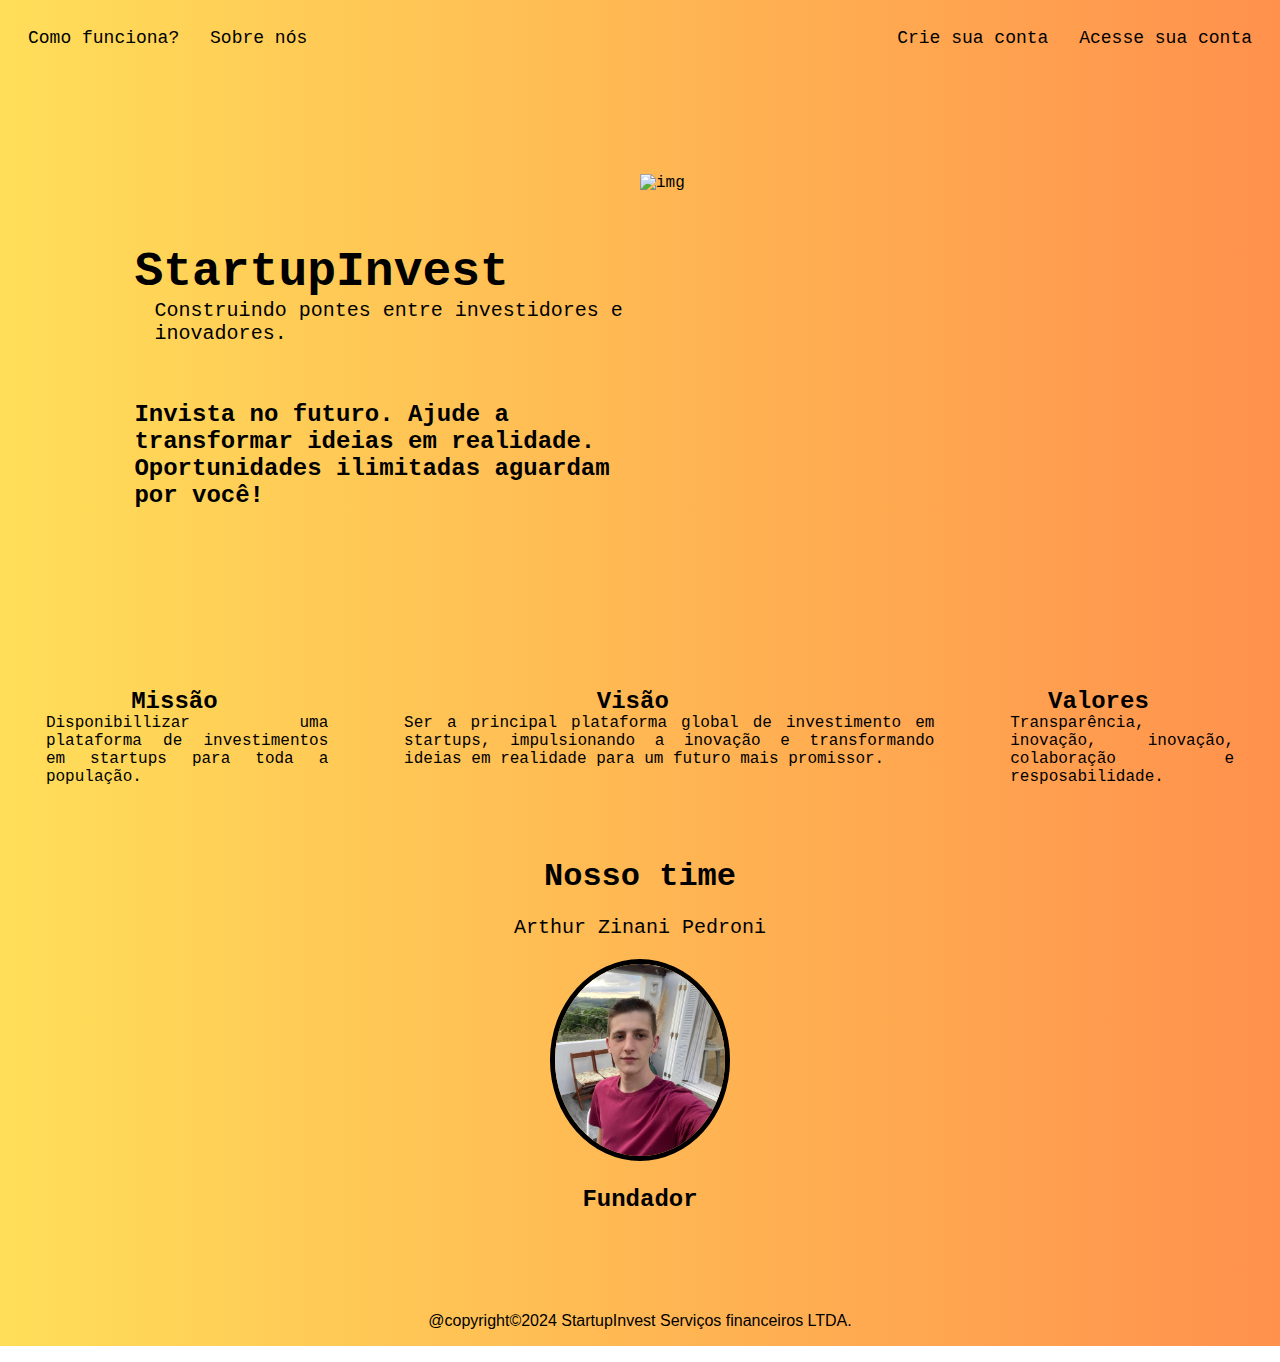
==== index.html @ 9adaba2b "f" ====
<!DOCTYPE html>
<html lang="en">
<head>
    <meta charset="UTF-8">
    <meta name="viewport" content="width=device-width, initial-scale=1.0">
    <title>StartupInvest</title>
    <link rel="stylesheet" href="index.css">
</head>
<body>
    <nav>
        <div class="left-links">
            <a href="comofuncina.html">Como funciona?</a>
            <a href="sobre.html">Sobre nós</a>
        </div>
        <div class="right-links">
            <a href="criarconta.html">Crie sua conta</a>
            <a href="entrar.html">Acesse sua conta</a>
        </div>
    </nav>
    <div class="container">
        <div class="texto">
            <h1>StartupInvest</h1>
            <p>Construindo pontes entre investidores e inovadores.</p>
            <br><br>
            <h2>Invista no futuro. Ajude a transformar ideias em realidade. Oportunidades ilimitadas aguardam por você!</h2>
        </div>
        <img src="https://p2.trrsf.com/image/fget/cf/774/0/images.terra.com/2023/01/26/investimentos-sustentaveis-1jyajo3e5uqsw.jpg" alt="img">
    </div>
    <div class="mvv">
        <h2>Missão</h2>
        <h2>Visão</h2>
        <h2>Valores</h2>
    </div>
    <div class="text">
        <p>Disponibillizar uma plataforma de investimentos em startups para toda a população.</p>
        <p>Ser a principal plataforma global de investimento em startups, impulsionando a inovação e transformando ideias em realidade para um futuro mais promissor.</p>
        <p>Transparência, inovação, inovação,  colaboração e resposabilidade.</p>
    </div>
    <div class="time">
        <h1>Nosso time</h1>
        <p>Arthur Zinani Pedroni</p>
        <img src="arthur foto.jpeg" alt="fundador">
        <h2>Fundador</h2>
    </div>
    <footer>
        <p>@copyright©2024 StartupInvest Serviços financeiros LTDA.</p>
    </footer>
</body>
</html>
---- index.css ----
body{
    background-image: linear-gradient(to right,#ffde59,#ff914d);
    font-family: Andale Mono, monospace;
}
nav {
    padding: 20px 10px;
    text-align: center;
    font-size: 18px;
}
nav a {
    color: black;
    text-decoration: none;
    text-align: justify;
    margin: 0 10px;
}
nav a:hover {
    text-decoration: underline;
}
.left-links {
    float: left;
}

.right-links {
    float: right;
}
.container{
    display: flex;
    margin: 10%;
}

.texto{
    max-width: 50%;
    padding: 7% 0;
}

img{
    width: 50%;
    height: 50%;

}
.container h1{
    font-size: 48px;
    margin-bottom: 0;
    margin: auto;
}
.container p{
    margin-top: 0;
    font-size: 20px;
    padding-left: 4%;
    margin: auto;
}

.mvv{
    display: flex;
    justify-content: center;
}
.mvv h2{
    margin: -3% 15%;
    
}

.text{
    display: flex;
    justify-content: center;
}

.text p{
    margin: -1% 3%;
    text-align: justify;
}

.time{
    padding: 5%;
    text-align: center;
}

.time p{
    font-size: 20px;
}
.time img{
    height: 15%;
    width: 15%;
    border-radius: 50%;
    border: 5px solid black;
}

footer{
    font-family: Arial, Helvetica, sans-serif;
    text-align: center;
}
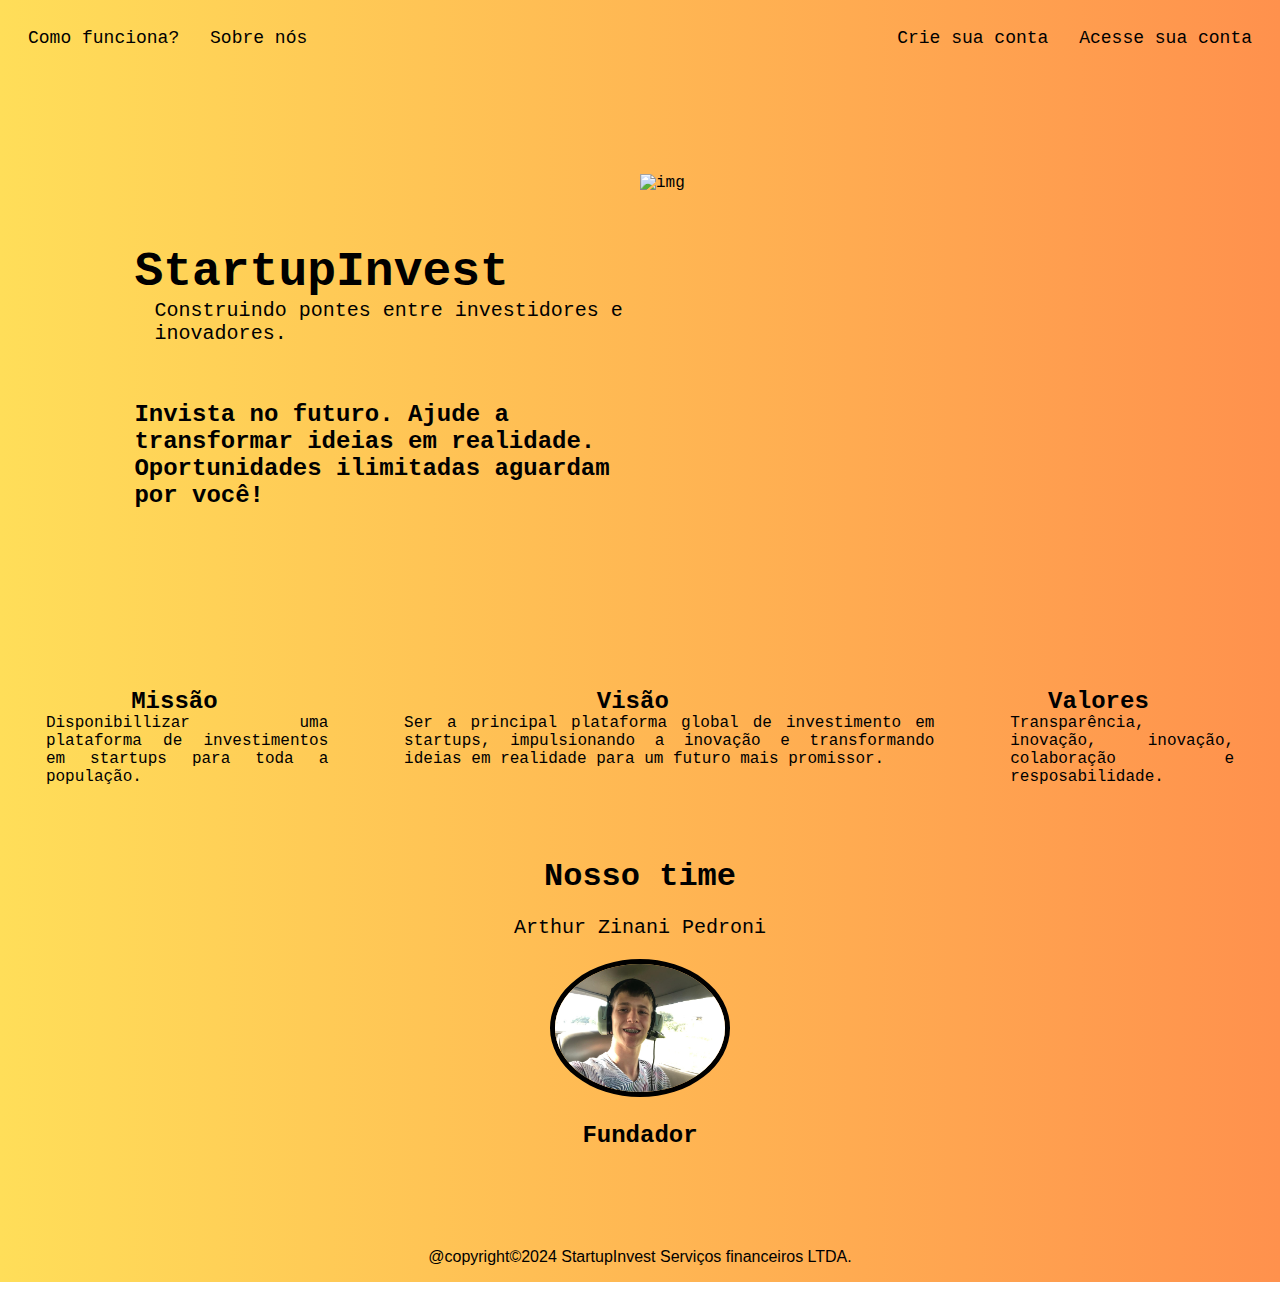
==== commit ed07dcea: "c" ====
--- a/index.html
+++ b/index.html
@@ -39,7 +39,7 @@
     <div class="time">
         <h1>Nosso time</h1>
         <p>Arthur Zinani Pedroni</p>
-        <img src="arthur foto.jpeg" alt="fundador">
+        <img src="fundador.jpeg" alt="fundador">
         <h2>Fundador</h2>
     </div>
     <footer>
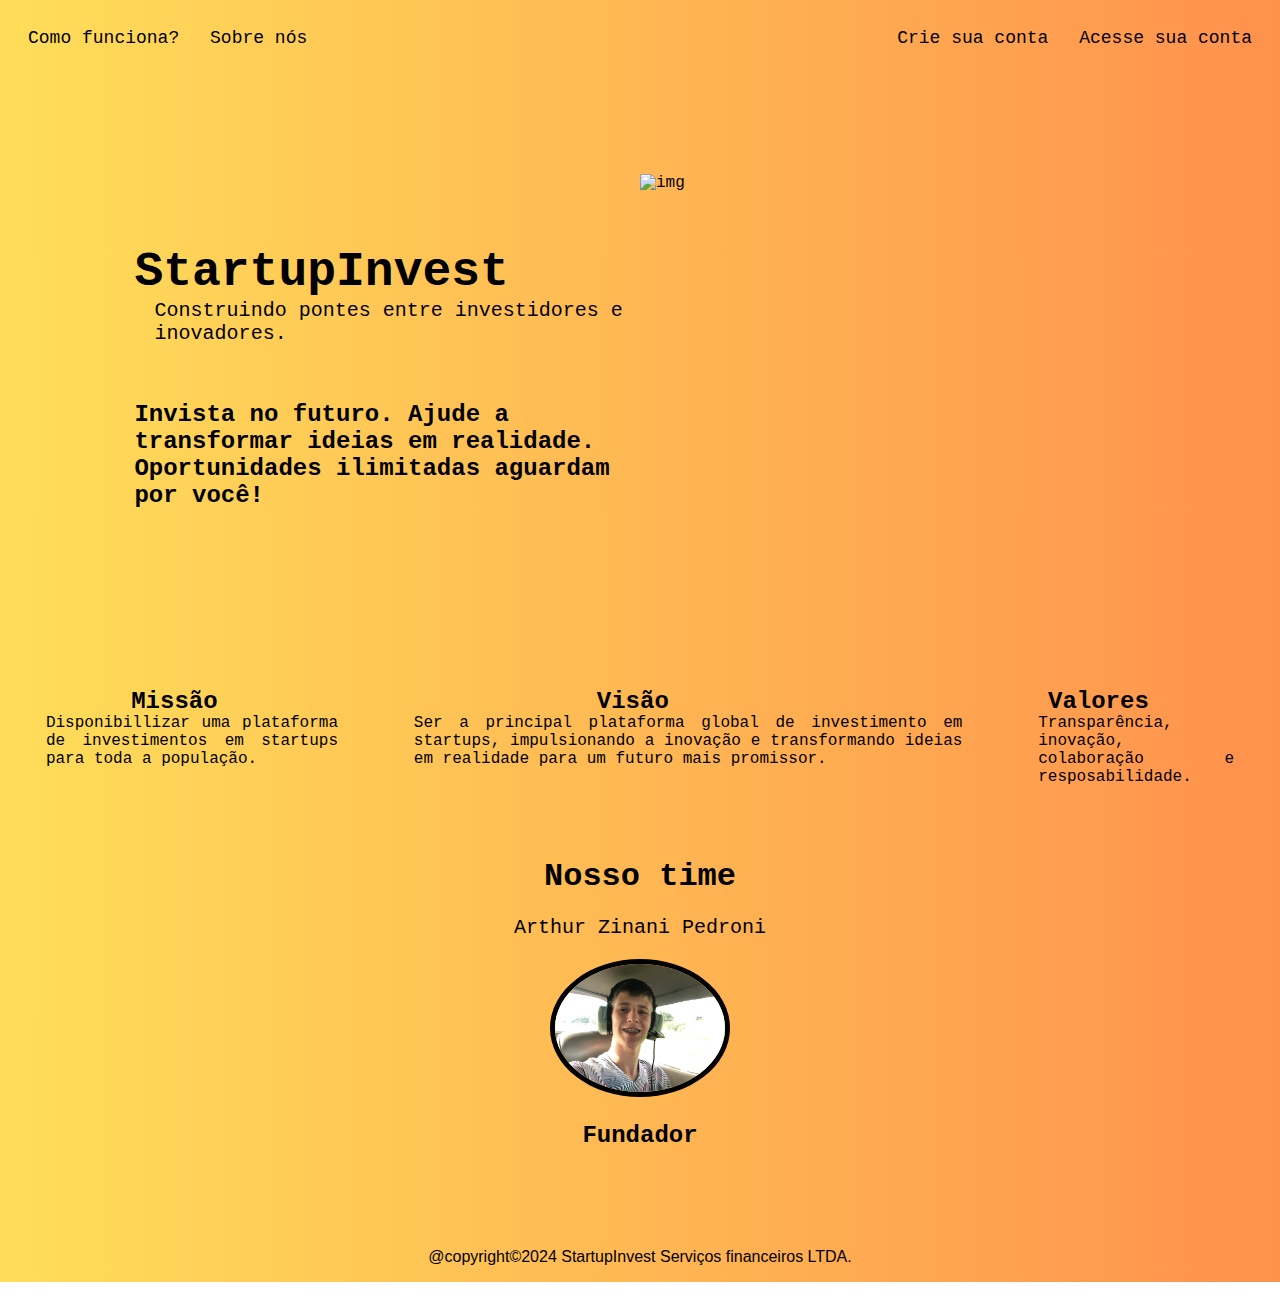
==== commit 40b54766: "arrumar texto" ====
--- a/index.html
+++ b/index.html
@@ -9,12 +9,12 @@
 <body>
     <nav>
         <div class="left-links">
-            <a href="comofuncina.html">Como funciona?</a>
-            <a href="sobre.html">Sobre nós</a>
+            <a class="funciona" href="comofuncina.html">Como funciona?</a>
+            <a class="sobre"href="sobre.html">Sobre nós</a>
         </div>
         <div class="right-links">
-            <a href="criarconta.html">Crie sua conta</a>
-            <a href="entrar.html">Acesse sua conta</a>
+            <a class="criar" href="criarconta.html">Crie sua conta</a>
+            <a class="entrar" href="entrar.html">Acesse sua conta</a>
         </div>
     </nav>
     <div class="container">
@@ -34,7 +34,7 @@
     <div class="text">
         <p>Disponibillizar uma plataforma de investimentos em startups para toda a população.</p>
         <p>Ser a principal plataforma global de investimento em startups, impulsionando a inovação e transformando ideias em realidade para um futuro mais promissor.</p>
-        <p>Transparência, inovação, inovação,  colaboração e resposabilidade.</p>
+        <p>Transparência, inovação,  colaboração e resposabilidade.</p>
     </div>
     <div class="time">
         <h1>Nosso time</h1>
--- a/index.css
+++ b/index.css
@@ -13,9 +13,7 @@
     text-align: justify;
     margin: 0 10px;
 }
-nav a:hover {
-    text-decoration: underline;
-}
+
 .left-links {
     float: left;
 }
@@ -23,6 +21,27 @@
 .right-links {
     float: right;
 }
+
+.funciona,.sobre{
+    cursor: pointer;
+    transition: background-color 0.5s, border-color 0.5s, font-size 0.5s;
+}
+
+.funciona:hover,.sobre:hover{
+    font-size: 137%;
+    color: white;
+}
+
+.criar,.entrar{
+    cursor: pointer;
+    transition: background-color 0.5s, border-color 0.5s, font-size 0.5s;
+}
+
+.criar:hover,.entrar:hover{
+    font-size: 137%;
+    color: white;
+}
+
 .container{
     display: flex;
     margin: 10%;
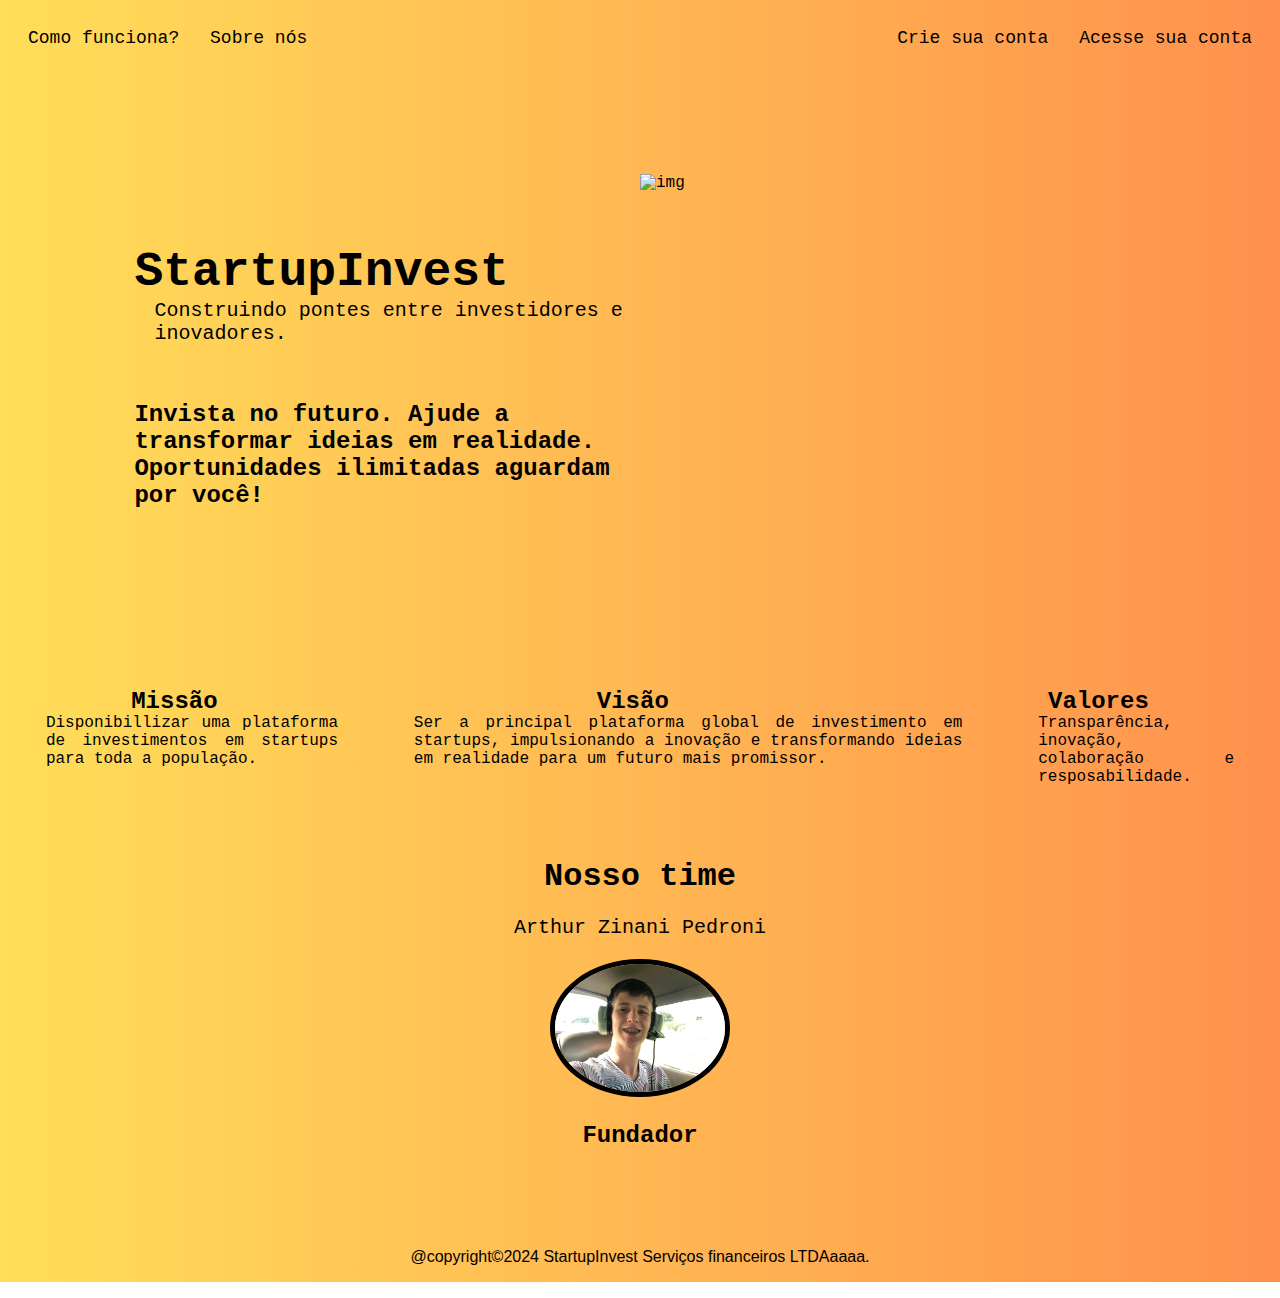
==== commit af263556: "ss" ====
--- a/index.html
+++ b/index.html
@@ -43,7 +43,7 @@
         <h2>Fundador</h2>
     </div>
     <footer>
-        <p>@copyright©2024 StartupInvest Serviços financeiros LTDA.</p>
+        <p>@copyright©2024 StartupInvest Serviços financeiros LTDAaaaa.</p>
     </footer>
 </body>
 </html>
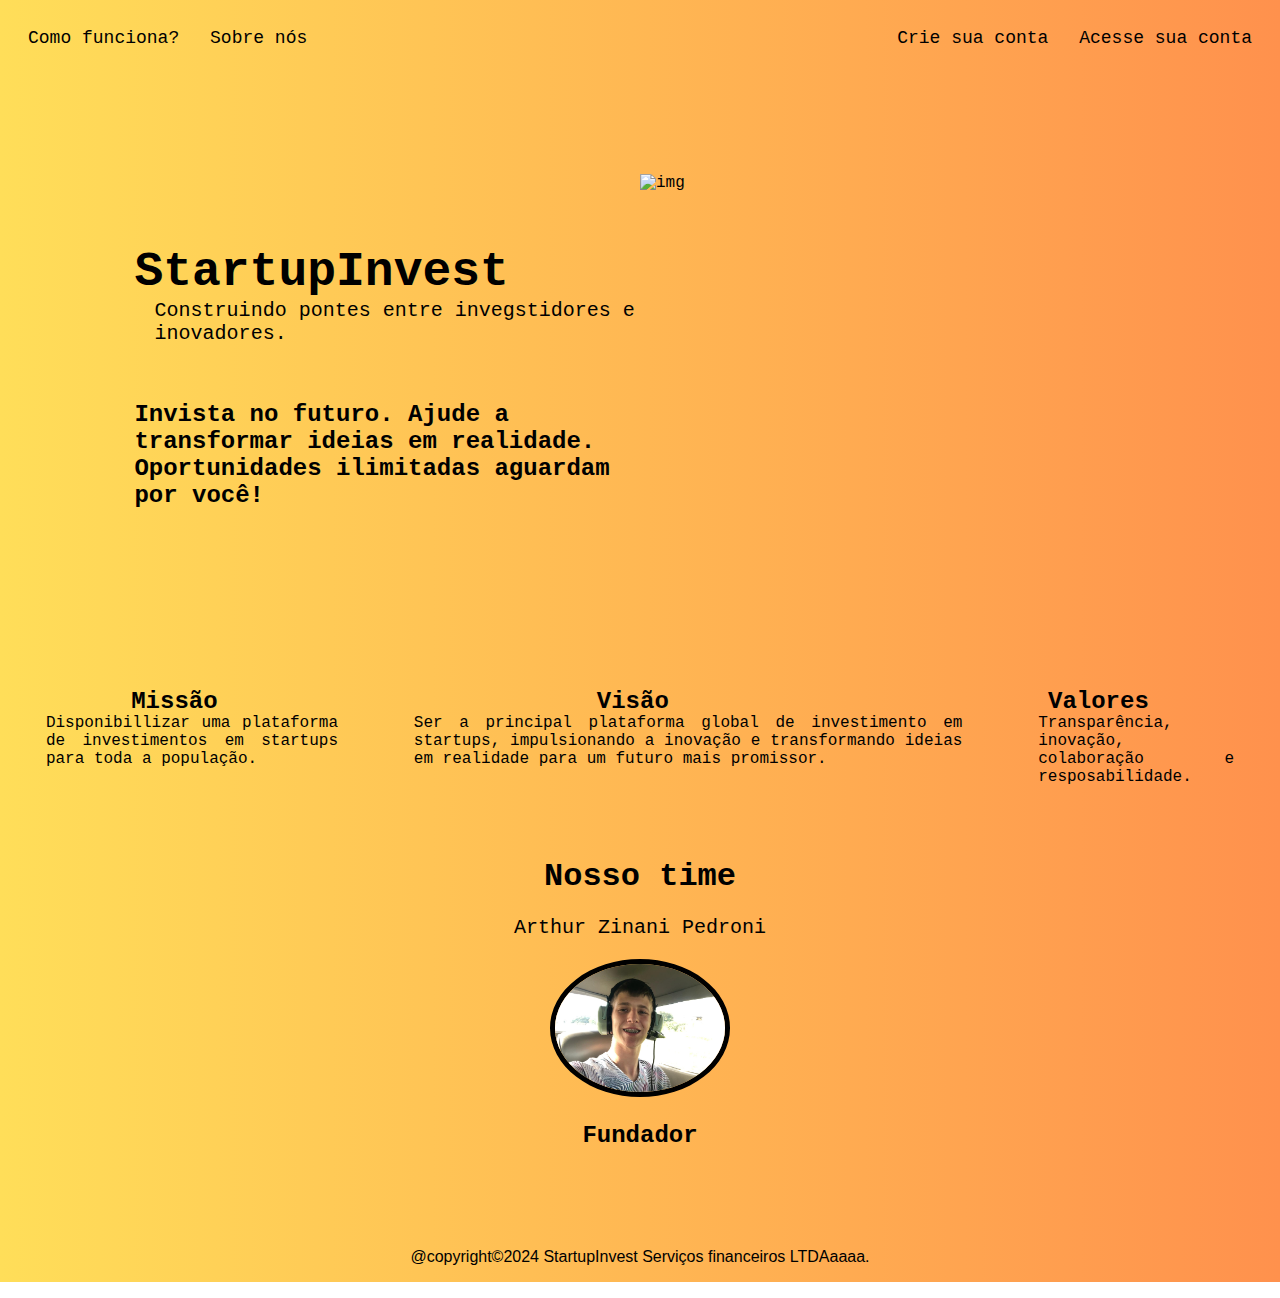
==== commit b4c35a98: "ws" ====
--- a/index.html
+++ b/index.html
@@ -20,7 +20,7 @@
     <div class="container">
         <div class="texto">
             <h1>StartupInvest</h1>
-            <p>Construindo pontes entre investidores e inovadores.</p>
+            <p>Construindo pontes entre invegstidores e inovadores.</p>
             <br><br>
             <h2>Invista no futuro. Ajude a transformar ideias em realidade. Oportunidades ilimitadas aguardam por você!</h2>
         </div>
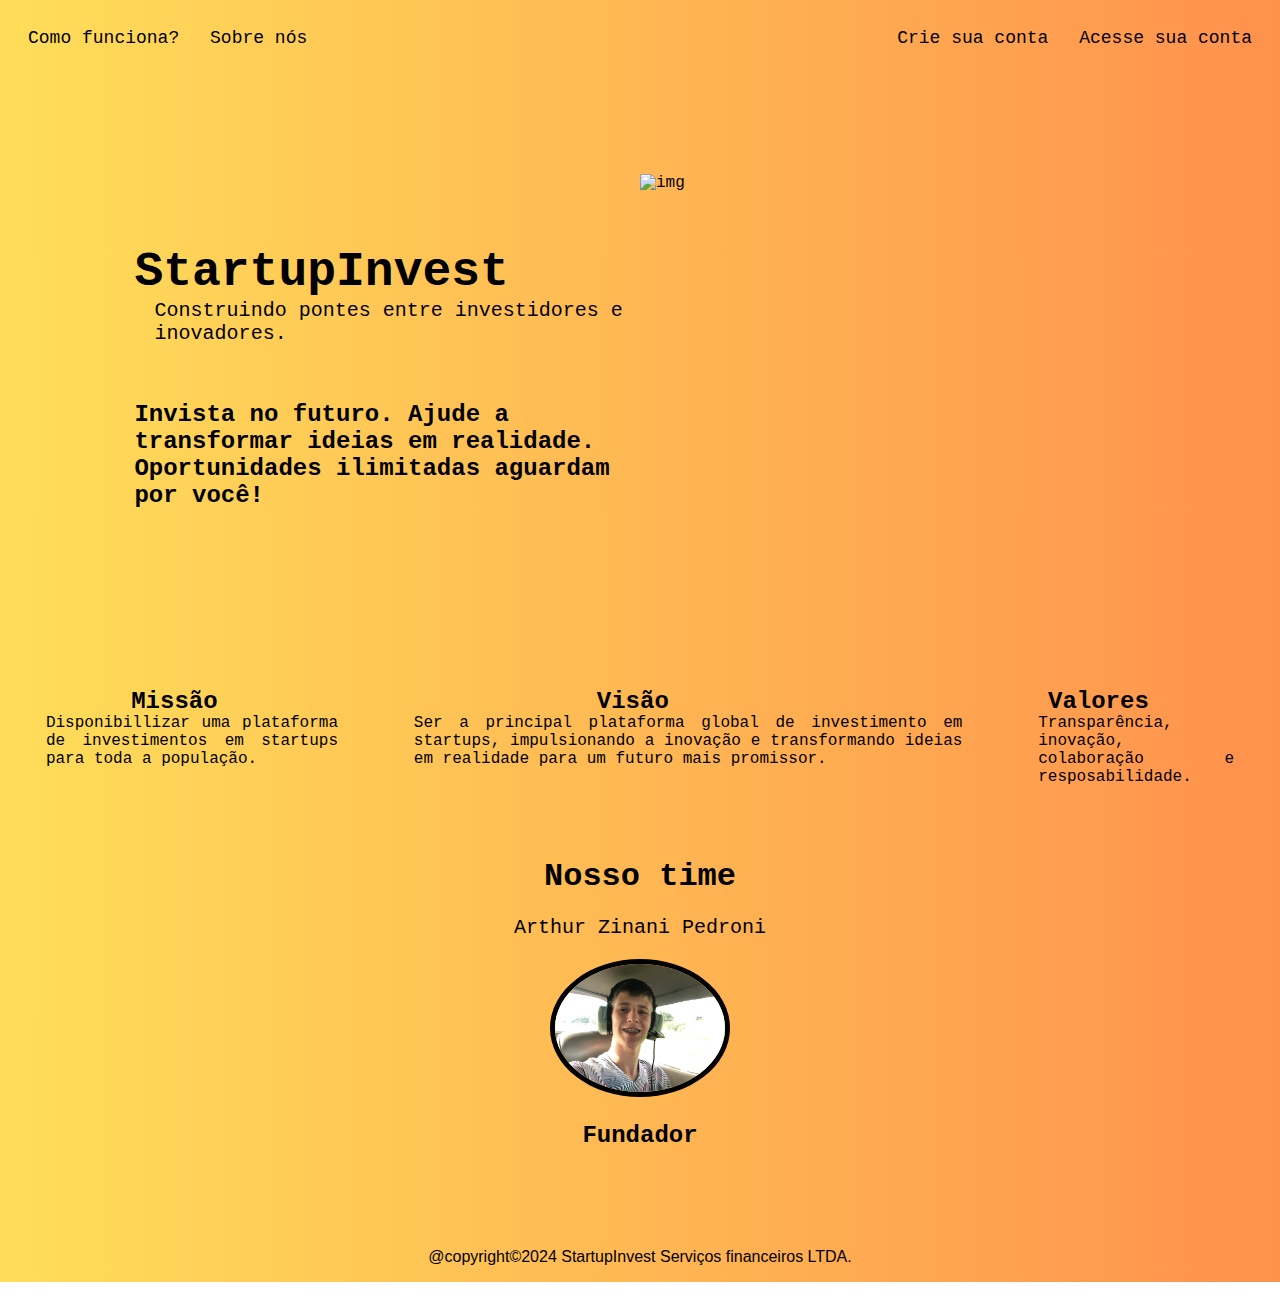
==== commit b6024d77: "s" ====
--- a/index.html
+++ b/index.html
@@ -20,7 +20,7 @@
     <div class="container">
         <div class="texto">
             <h1>StartupInvest</h1>
-            <p>Construindo pontes entre invegstidores e inovadores.</p>
+            <p>Construindo pontes entre investidores e inovadores.</p>
             <br><br>
             <h2>Invista no futuro. Ajude a transformar ideias em realidade. Oportunidades ilimitadas aguardam por você!</h2>
         </div>
@@ -43,7 +43,7 @@
         <h2>Fundador</h2>
     </div>
     <footer>
-        <p>@copyright©2024 StartupInvest Serviços financeiros LTDAaaaa.</p>
+        <p>@copyright©2024 StartupInvest Serviços financeiros LTDA.</p>
     </footer>
 </body>
 </html>
